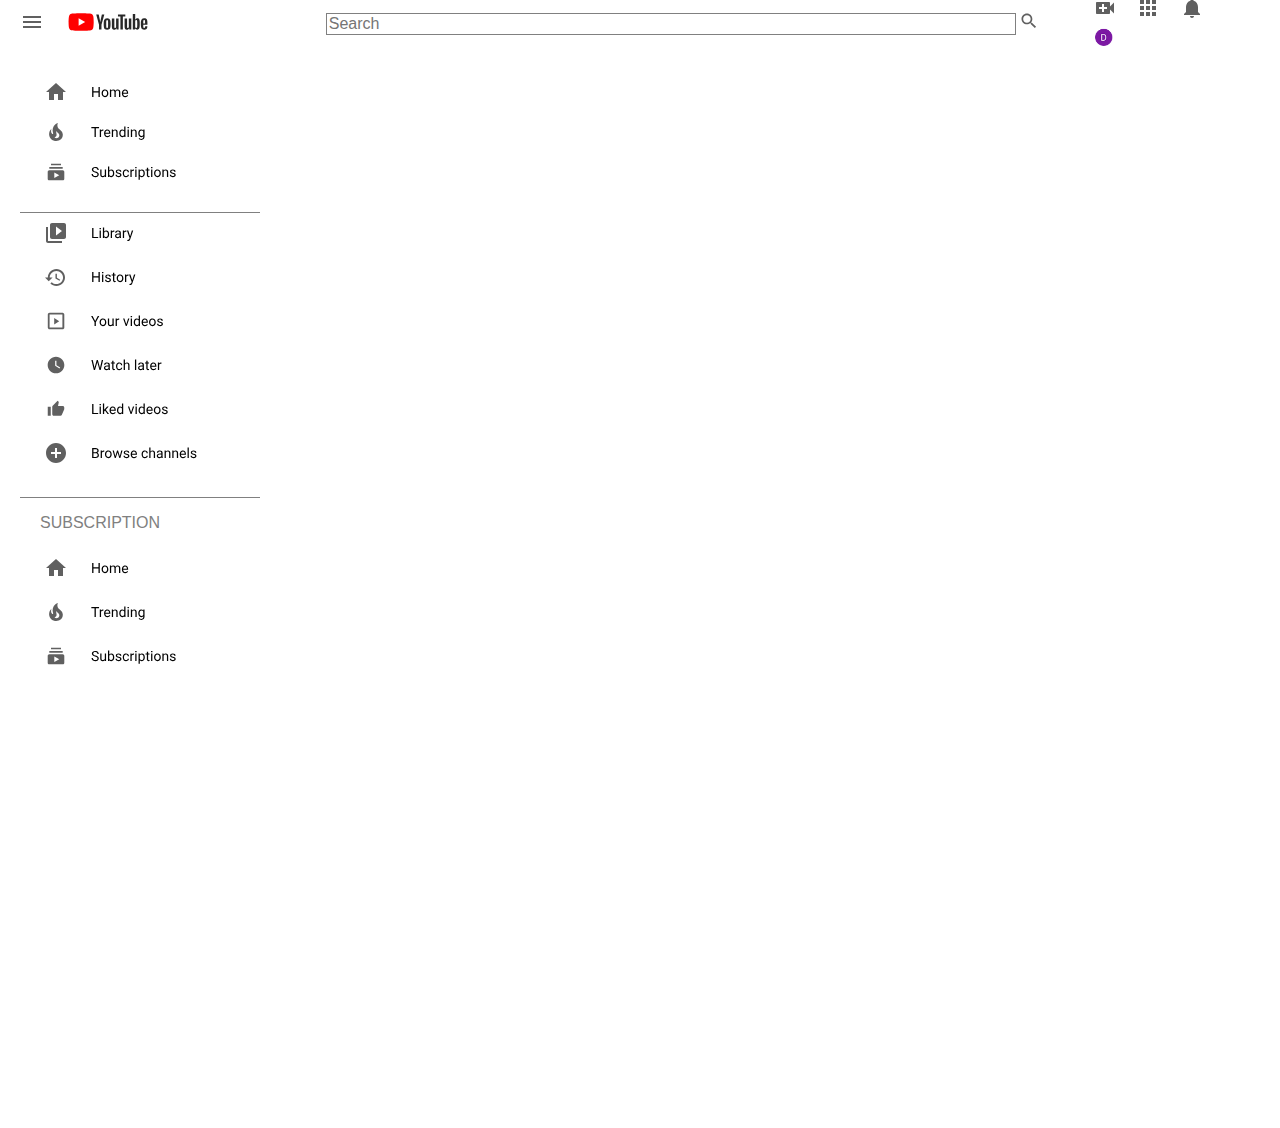
==== index.html @ dace60fe "220717" ====
<!DOCTYPE html>
<html lang="en">
  <head>
    <meta charset="UTF-8" />
    <meta http-equiv="X-UA-Compatible" content="IE=edge" />
    <meta name="viewport" content="width=device-width, initial-scale=1.0" />
    <title>Mytube</title>
    <link rel="stylesheet" href="./css/reset.css" />
    <link rel="stylesheet" href="./css/style.css" />
  </head>
  <body>
    <div class="container">
        <header>
            <span class="header-left">
                <img class="hamMenu-img" src="./img/community/Hamburger-Menu.svg" alt="imgHamMenu" />
                <img class="logo-img" src="./img/logo.svg" alt="imgLogo" />
            </span>
            <span class="header-center">
                <input type="text" class="search" placeholder="Search" />
                <img class="find-img" src="./img/community/find.svg" alt="imgFind" />
            </span>
            <div class="header-right">
                <img class="header-right-img" src="./img/community/camera.svg" alt="imgCamera" />
                <img class="header-right-img" src="./img/community/chocolate.svg" alt="imgChocolate" />
                <img class="header-right-img" src="./img/community/nobell.svg" alt="imgNobell" />
                <img class="header-right-img" src="./img/profile.svg" alt="imgProfile" />
            </div>
        </header>
    
        <aside class="aside">
            <div class="aside-menu-first">
                <img class="aisde-menu-first-img" src="./img/aside/home.svg" alt="imgHome" />
                <img class="aisde-menu-first-img" src="./img/aside/trending.svg" alt="imgtrending" />
                <img class="aisde-menu-first-img" src="./img/aside/subscription.svg" alt="imgsubscription" />
            </div>

            <div class="aside-menu-second">
                <img class="aisde-menu-second-img" src="./img/aside/library.svg" alt="imgLibrary" />
                <img class="aisde-menu-second-img" src="./img/aside/history.svg" alt="imgHistory" />
                <img class="aisde-menu-second-img" src="./img/aside/yourVideos.svg" alt="imgYourVideos" />
                <img class="aisde-menu-second-img" src="./img/aside/watchLater.svg" alt="imgWatchLater" />
                <img class="aisde-menu-second-img" src="./img/aside/likedVideos.svg" alt="imgLikedVideos" />
                <img class="aisde-menu-second-img" src="./img/aside/browseCahnnels.svg" alt="imgBrowseCahnnels" />
            </div>
            <div class="aside-menu-sub">
                <p class="sub-text">SUBSCRIPTION</p>
                <img class="aisde-menu-first-img" src="./img/aside/home.svg" alt="imgHome" />
                <img class="aisde-menu-first-img" src="./img/aside/trending.svg" alt="imgtrending" />
                <img class="aisde-menu-first-img" src="./img/aside/subscription.svg" alt="imgsubscription" />
            </div>


        </aside>
    

    <script src="https://code.jquery.com/jquery-1.12.4.min.js"></script>
    
    
</div>
</body>
</html>
---- css/style.css ----
header {
  display: -webkit-box;
  display: -ms-flexbox;
  display: flex;
  -webkit-box-pack: justify;
      -ms-flex-pack: justify;
          justify-content: space-between;
  margin-top: 5px;
  height: 37px;
  width: 100%;
  -webkit-box-align: center;
      -ms-flex-align: center;
          align-items: center;
}
header .header-left {
  width: 20%;
  margin-left: 20px;
}
header .header-left .logo-img {
  margin-left: 20px;
}
header .header-center {
  width: 60%;
  margin-left: 50px;
}
header .header-center .search {
  border: solid gray 1px;
  width: 90%;
}
header .header-right {
  margin-right: 20px;
}
header .header-right .header-right-img {
  margin-right: 15px;
  height: 24px;
}

.aside {
  margin-top: 30px;
  margin-left: 20px;
  width: 240px;
  height: 1056px;
}
.aside .aside-menu-first {
  display: -webkit-box;
  display: -ms-flexbox;
  display: flex;
  -webkit-box-orient: vertical;
  -webkit-box-direction: normal;
      -ms-flex-direction: column;
          flex-direction: column;
  margin-bottom: 20px;
}
.aside .aside-menu-second {
  -webkit-box-orient: vertical;
  -webkit-box-direction: normal;
      -ms-flex-direction: column;
          flex-direction: column;
  border-top: solid gray 1px;
  margin-bottom: 20px;
}
.aside .aside-menu-sub {
  -webkit-box-orient: vertical;
  -webkit-box-direction: normal;
      -ms-flex-direction: column;
          flex-direction: column;
  border-top: solid gray 1px;
}
.aside .aside-menu-sub .sub-text {
  margin-left: 20px;
  color: gray;
}
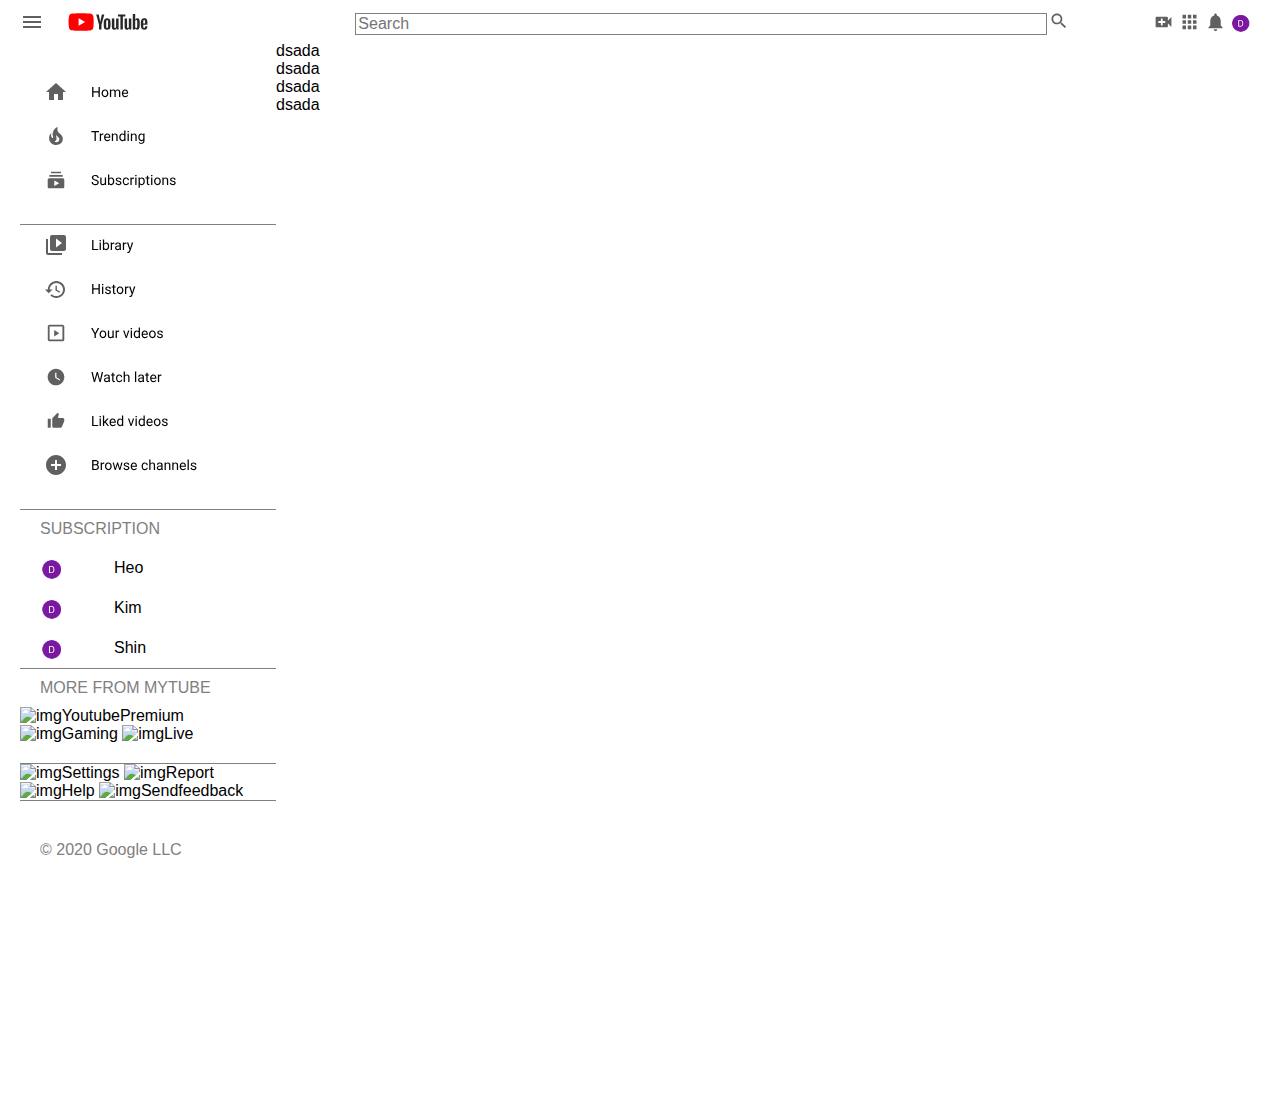
==== commit a5db4e90: "220717" ====
--- a/index.html
+++ b/index.html
@@ -26,36 +26,73 @@
                 <img class="header-right-img" src="./img/profile.svg" alt="imgProfile" />
             </div>
         </header>
-    
-        <aside class="aside">
-            <div class="aside-menu-first">
-                <img class="aisde-menu-first-img" src="./img/aside/home.svg" alt="imgHome" />
-                <img class="aisde-menu-first-img" src="./img/aside/trending.svg" alt="imgtrending" />
-                <img class="aisde-menu-first-img" src="./img/aside/subscription.svg" alt="imgsubscription" />
-            </div>
 
-            <div class="aside-menu-second">
-                <img class="aisde-menu-second-img" src="./img/aside/library.svg" alt="imgLibrary" />
-                <img class="aisde-menu-second-img" src="./img/aside/history.svg" alt="imgHistory" />
-                <img class="aisde-menu-second-img" src="./img/aside/yourVideos.svg" alt="imgYourVideos" />
-                <img class="aisde-menu-second-img" src="./img/aside/watchLater.svg" alt="imgWatchLater" />
-                <img class="aisde-menu-second-img" src="./img/aside/likedVideos.svg" alt="imgLikedVideos" />
-                <img class="aisde-menu-second-img" src="./img/aside/browseCahnnels.svg" alt="imgBrowseCahnnels" />
-            </div>
-            <div class="aside-menu-sub">
-                <p class="sub-text">SUBSCRIPTION</p>
-                <img class="aisde-menu-first-img" src="./img/aside/home.svg" alt="imgHome" />
-                <img class="aisde-menu-first-img" src="./img/aside/trending.svg" alt="imgtrending" />
-                <img class="aisde-menu-first-img" src="./img/aside/subscription.svg" alt="imgsubscription" />
-            </div>
+        <section>
+
+            <aside>
+                <div class="aside-menu-first">
+                    <img class="aisde-menu-first-img" src="./img/aside/home.svg" alt="imgHome" />
+                    <img class="aisde-menu-first-img" src="./img/aside/trending.svg" alt="imgtrending" />
+                    <img class="aisde-menu-first-img" src="./img/aside/subscription.svg" alt="imgsubscription" />
+                </div>
+
+                <div class="aside-menu-second">
+                    <img class="aisde-menu-second-img" src="./img/aside/library.svg" alt="imgLibrary" />
+                    <img class="aisde-menu-second-img" src="./img/aside/history.svg" alt="imgHistory" />
+                    <img class="aisde-menu-second-img" src="./img/aside/yourVideos.svg" alt="imgYourVideos" />
+                    <img class="aisde-menu-second-img" src="./img/aside/watchLater.svg" alt="imgWatchLater" />
+                    <img class="aisde-menu-second-img" src="./img/aside/likedVideos.svg" alt="imgLikedVideos" />
+                    <img class="aisde-menu-second-img" src="./img/aside/browseCahnnels.svg" alt="imgBrowseCahnnels" />
+                </div>
+                <div class="aside-menu-sub">
+                    <div class="sub-text">SUBSCRIPTION</div>
+                    <div class= "sub-profile">
+                        <img class="aside-menu-sub-img" src="./img/profile.svg" alt="imgSubProfile" /> Heo
+                    </div>
+                    <div class= "sub-profile">
+                        <img class="aside-menu-sub-img" src="./img/profile.svg" alt="imgSubProfile" /> Kim
+                    </div>
+                    <div class= "sub-profile">
+                        <img class="aside-menu-sub-img" src="./img/profile.svg" alt="imgSubProfile" /> Shin
+                    </div>
+                </div>
 
 
-        </aside>
-    
+                <div class="aside-menu-third">
+                    <div class="sub-text">MORE FROM MYTUBE</div>
+                    <img class="aisde-menu-third-img" src="./img/aside/youtubePremium.svg" alt="imgYoutubePremium" />
+                    <img class="aisde-menu-third-img" src="./img/aside/gaming.svg" alt="imgGaming" />
+                    <img class="aisde-menu-third-img" src="./img/aside/live.svg" alt="imgLive" />
+                </div>
 
-    <script src="https://code.jquery.com/jquery-1.12.4.min.js"></script>
+                <div class="aside-menu-fourth">
+                    <img class="aisde-menu-fourth-img" src="./img/aside/settings.svg" alt="imgSettings" />
+                    <img class="aisde-menu-fourth-img" src="./img/aside/report.svg" alt="imgReport" />
+                    <img class="aisde-menu-fourth-img" src="./img/aside/help.svg" alt="imgHelp" />
+                    <img class="aisde-menu-fourth-img" src="./img/aside/sendfeedback.svg" alt="imgSendfeedback" />
+                </div>
+
+                <div class="aside-menu-text">
+                    
+                    © 2020 Google LLC
+                </div>
+            
+            </aside>
+
+        
+            <div class="card1">
+                <div class="card">dsada</div>
+                <div class="card">dsada</div>
+                <div class="card">dsada</div>
+                <div class="card">dsada</div>
+                
+            </div>
+        
+        
+        </section>
+    </div>
+<script src="https://code.jquery.com/jquery-1.12.4.min.js"></script>
     
     
-</div>
 </body>
 </html>
--- a/css/style.css
+++ b/css/style.css
@@ -31,42 +31,91 @@
   margin-right: 20px;
 }
 header .header-right .header-right-img {
-  margin-right: 15px;
+  width: 20%;
   height: 24px;
 }
 
-.aside {
-  margin-top: 30px;
-  margin-left: 20px;
-  width: 240px;
-  height: 1056px;
-}
-.aside .aside-menu-first {
+section {
   display: -webkit-box;
   display: -ms-flexbox;
   display: flex;
+}
+section aside {
+  margin-top: 30px;
+  margin-left: 20px;
+  width: 20%;
+  height: 1041px;
+  display: -webkit-box;
+  display: -ms-flexbox;
+  display: flex;
+  -webkit-box-pack: left;
+      -ms-flex-pack: left;
+          justify-content: left;
   -webkit-box-orient: vertical;
   -webkit-box-direction: normal;
       -ms-flex-direction: column;
           flex-direction: column;
+}
+section aside .aside-menu-first {
   margin-bottom: 20px;
 }
-.aside .aside-menu-second {
-  -webkit-box-orient: vertical;
-  -webkit-box-direction: normal;
-      -ms-flex-direction: column;
-          flex-direction: column;
+section aside .aside-menu-second {
   border-top: solid gray 1px;
   margin-bottom: 20px;
 }
-.aside .aside-menu-sub {
-  -webkit-box-orient: vertical;
-  -webkit-box-direction: normal;
-      -ms-flex-direction: column;
-          flex-direction: column;
+section aside .aside-menu-sub {
   border-top: solid gray 1px;
 }
-.aside .aside-menu-sub .sub-text {
+section aside .aside-menu-sub .sub-text {
+  margin-left: 20px;
+  margin-bottom: 10px;
+  padding-top: 10px;
+  color: gray;
+}
+section aside .aside-menu-sub .sub-profile {
+  -webkit-box-align: center;
+      -ms-flex-align: center;
+          align-items: center;
+  width: 240px;
+  height: 40px;
+  display: -webkit-box;
+  display: -ms-flexbox;
+  display: flex;
+}
+section aside .aside-menu-sub .sub-profile .aside-menu-sub-img {
+  width: 24px;
+  margin-right: 50px;
+  margin-left: 20px;
+}
+section aside .aside-menu-third {
+  border-top: solid gray 1px;
+  margin-bottom: 20px;
+}
+section aside .aside-menu-third .sub-text {
+  padding-top: 10px;
+  margin-left: 20px;
+  margin-bottom: 10px;
+  color: gray;
+}
+section aside .aside-menu-fourth {
+  border-top: solid gray 1px;
+  margin-bottom: 20px;
+  border-bottom: solid gray 1px;
+}
+section aside .aside-menu-text {
+  margin-top: 20px;
   margin-left: 20px;
   color: gray;
+}
+section .contents .card {
+  width: 80%;
+  border: solid black 1px;
+  display: -webkit-box;
+  display: -ms-flexbox;
+  display: flex;
+}
+section .contents .card .card {
+  width: 25%;
+  height: 25%;
+  border: solid black 1px;
 }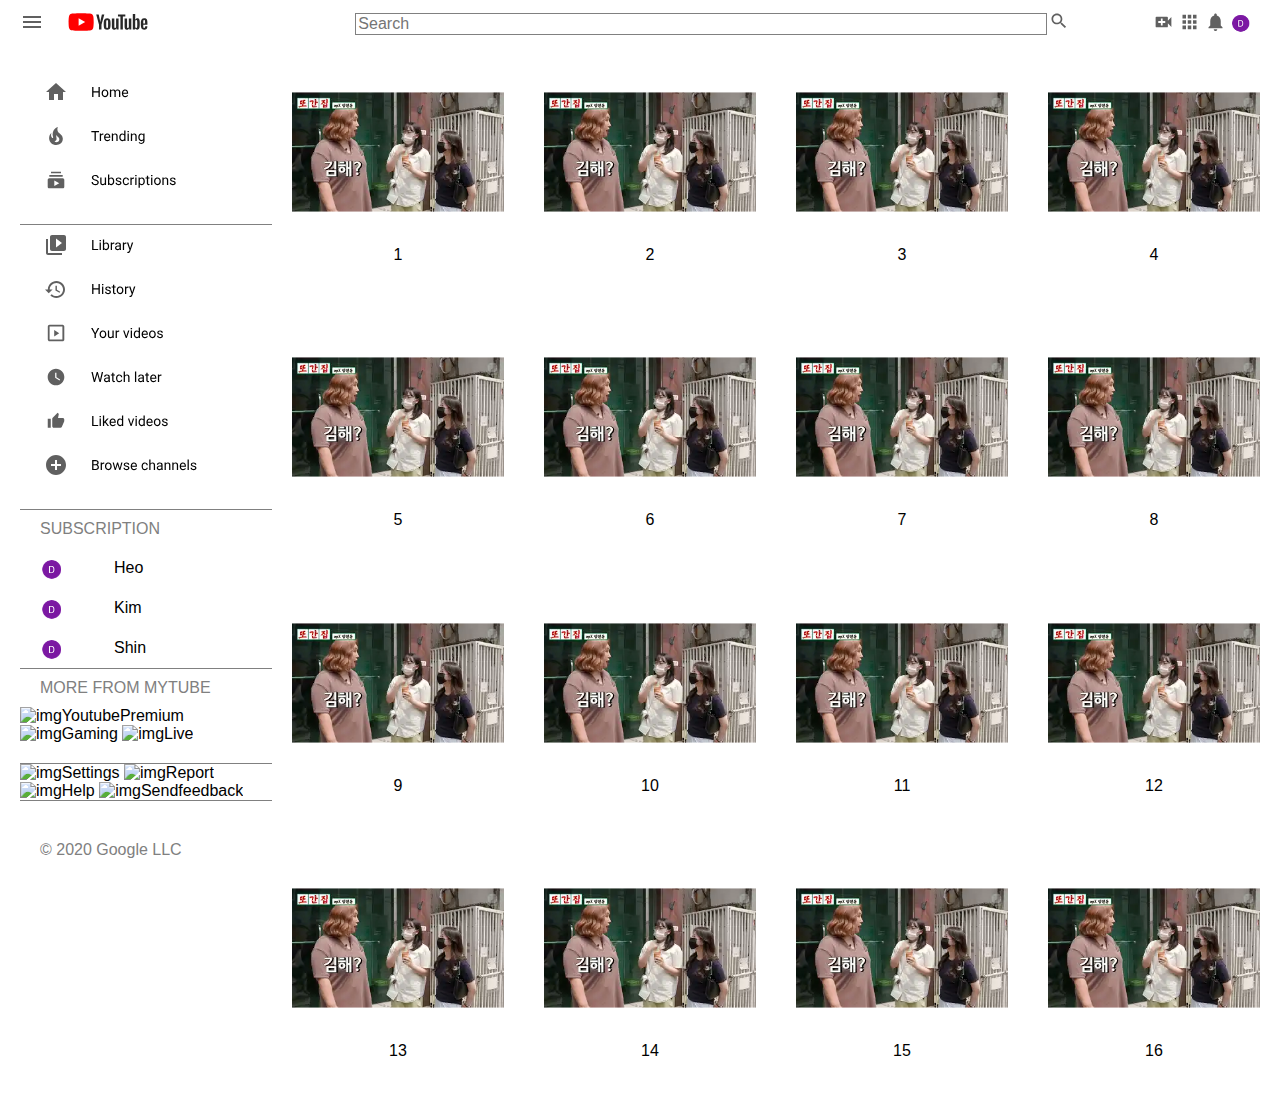
==== commit 30bea86a: "220717" ====
--- a/index.html
+++ b/index.html
@@ -80,12 +80,73 @@
             </aside>
 
         
-            <div class="card1">
-                <div class="card">dsada</div>
-                <div class="card">dsada</div>
-                <div class="card">dsada</div>
-                <div class="card">dsada</div>
+            <div class="contents">
+                <div class="card">
+                    <img class="thumb-img" src="./img/thumb.svg"/>
+                    <div class="card-text">1</div>
+                </div>
+                <div class="card">
+                    <img class="thumb-img" src="./img/thumb.svg"/>
+                    <div class="card-text">2</div>
+                </div>
+                <div class="card">
+                    <img class="thumb-img" src="./img/thumb.svg"/>
+                    <div class="card-text">3</div>
+                </div>
+                <div class="card">
+                    <img class="thumb-img" src="./img/thumb.svg"/>
+                    <div class="card-text">4</div>
+                </div>
+                <div class="card">
+                    <img class="thumb-img" src="./img/thumb.svg"/>
+                    <div class="card-text">5</div>
+                </div>
+                <div class="card">
+                    <img class="thumb-img" src="./img/thumb.svg"/>
+                    <div class="card-text">6</div>
+                </div>
+                <div class="card">
+                    <img class="thumb-img" src="./img/thumb.svg"/>
+                    <div class="card-text">7</div>
+                </div>
+                <div class="card">
+                    <img class="thumb-img" src="./img/thumb.svg"/>
+                    <div class="card-text">8</div>
+                </div>
+                <div class="card">
+                    <img class="thumb-img" src="./img/thumb.svg"/>
+                    <div class="card-text">9</div>
+                </div>
+                <div class="card">
+                    <img class="thumb-img" src="./img/thumb.svg"/>
+                    <div class="card-text">10</div>
+                </div>
+                <div class="card">
+                    <img class="thumb-img" src="./img/thumb.svg"/>
+                    <div class="card-text">11</div>
+                </div>
+                <div class="card">
+                    <img class="thumb-img" src="./img/thumb.svg"/>
+                    <div class="card-text">12</div>
+                </div>
+                <div class="card">
+                    <img class="thumb-img" src="./img/thumb.svg"/>
+                    <div class="card-text">13</div>
+                </div>
+                <div class="card">
+                    <img class="thumb-img" src="./img/thumb.svg"/>
+                    <div class="card-text">14</div>
+                </div>
+                <div class="card">
+                    <img class="thumb-img" src="./img/thumb.svg"/>
+                    <div class="card-text">15</div>
+                </div>
+                <div class="card">
+                    <img class="thumb-img" src="./img/thumb.svg"/>
+                    <div class="card-text">16</div>
+                </div>
                 
+
             </div>
         
         
--- a/css/style.css
+++ b/css/style.css
@@ -107,15 +107,21 @@
   margin-left: 20px;
   color: gray;
 }
-section .contents .card {
+section .contents {
   width: 80%;
-  border: solid black 1px;
   display: -webkit-box;
   display: -ms-flexbox;
   display: flex;
+  -ms-flex-wrap: wrap;
+      flex-wrap: wrap;
+  margin-bottom: 10px;
 }
-section .contents .card .card {
+section .contents .card {
   width: 25%;
-  height: 25%;
-  border: solid black 1px;
+  padding: 20px;
+  text-align: center;
+}
+section .contents .card .thumb-img {
+  width: 100%;
+  height: 80%;
 }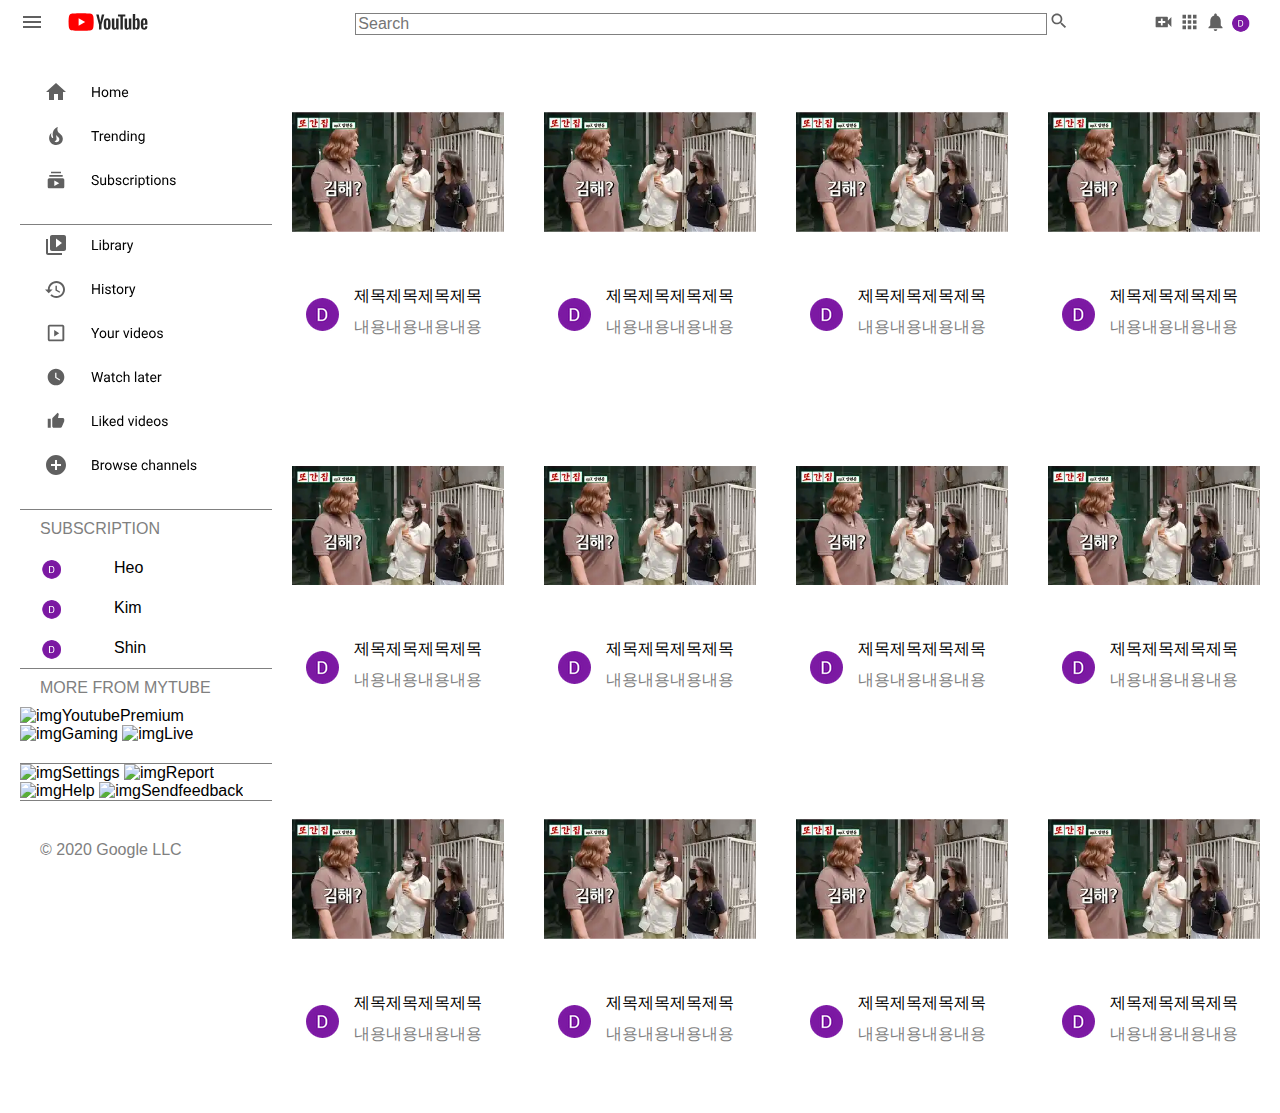
==== commit 455564e4: "220717" ====
--- a/index.html
+++ b/index.html
@@ -81,70 +81,177 @@
 
         
             <div class="contents">
-                <div class="card">
-                    <img class="thumb-img" src="./img/thumb.svg"/>
-                    <div class="card-text">1</div>
-                </div>
-                <div class="card">
-                    <img class="thumb-img" src="./img/thumb.svg"/>
-                    <div class="card-text">2</div>
-                </div>
-                <div class="card">
-                    <img class="thumb-img" src="./img/thumb.svg"/>
-                    <div class="card-text">3</div>
-                </div>
-                <div class="card">
-                    <img class="thumb-img" src="./img/thumb.svg"/>
-                    <div class="card-text">4</div>
-                </div>
-                <div class="card">
-                    <img class="thumb-img" src="./img/thumb.svg"/>
-                    <div class="card-text">5</div>
-                </div>
-                <div class="card">
-                    <img class="thumb-img" src="./img/thumb.svg"/>
-                    <div class="card-text">6</div>
-                </div>
-                <div class="card">
-                    <img class="thumb-img" src="./img/thumb.svg"/>
-                    <div class="card-text">7</div>
-                </div>
-                <div class="card">
-                    <img class="thumb-img" src="./img/thumb.svg"/>
-                    <div class="card-text">8</div>
-                </div>
-                <div class="card">
-                    <img class="thumb-img" src="./img/thumb.svg"/>
-                    <div class="card-text">9</div>
-                </div>
-                <div class="card">
-                    <img class="thumb-img" src="./img/thumb.svg"/>
-                    <div class="card-text">10</div>
-                </div>
-                <div class="card">
-                    <img class="thumb-img" src="./img/thumb.svg"/>
-                    <div class="card-text">11</div>
-                </div>
-                <div class="card">
-                    <img class="thumb-img" src="./img/thumb.svg"/>
-                    <div class="card-text">12</div>
-                </div>
-                <div class="card">
-                    <img class="thumb-img" src="./img/thumb.svg"/>
-                    <div class="card-text">13</div>
-                </div>
-                <div class="card">
-                    <img class="thumb-img" src="./img/thumb.svg"/>
-                    <div class="card-text">14</div>
-                </div>
-                <div class="card">
-                    <img class="thumb-img" src="./img/thumb.svg"/>
-                    <div class="card-text">15</div>
-                </div>
-                <div class="card">
-                    <img class="thumb-img" src="./img/thumb.svg"/>
-                    <div class="card-text">16</div>
-                </div>
+                
+                <div class="card">
+                    <img class="thumb-img" src="./img/thumb.svg"/>
+                    <div class="card-text">
+                        <img class="card-img" src="./img/profile.svg"/>
+                        <div class="cart-text-text">
+                            <div class="card-text-title">
+                                제목제목제목제목
+                            </div>
+                            <div class="card-text-content">
+                                내용내용내용내용
+                            </div>
+                        </div>
+                    </div>
+                </div>
+                <div class="card">
+                    <img class="thumb-img" src="./img/thumb.svg"/>
+                    <div class="card-text">
+                        <img class="card-img" src="./img/profile.svg"/>
+                        <div class="cart-text-text">
+                            <div class="card-text-title">
+                                제목제목제목제목
+                            </div>
+                            <div class="card-text-content">
+                                내용내용내용내용
+                            </div>
+                        </div>
+                    </div>
+                </div>
+                <div class="card">
+                    <img class="thumb-img" src="./img/thumb.svg"/>
+                    <div class="card-text">
+                        <img class="card-img" src="./img/profile.svg"/>
+                        <div class="cart-text-text">
+                            <div class="card-text-title">
+                                제목제목제목제목
+                            </div>
+                            <div class="card-text-content">
+                                내용내용내용내용
+                            </div>
+                        </div>
+                    </div>
+                </div>
+                <div class="card">
+                    <img class="thumb-img" src="./img/thumb.svg"/>
+                    <div class="card-text">
+                        <img class="card-img" src="./img/profile.svg"/>
+                        <div class="cart-text-text">
+                            <div class="card-text-title">
+                                제목제목제목제목
+                            </div>
+                            <div class="card-text-content">
+                                내용내용내용내용
+                            </div>
+                        </div>
+                    </div>
+                </div>
+                <div class="card">
+                    <img class="thumb-img" src="./img/thumb.svg"/>
+                    <div class="card-text">
+                        <img class="card-img" src="./img/profile.svg"/>
+                        <div class="cart-text-text">
+                            <div class="card-text-title">
+                                제목제목제목제목
+                            </div>
+                            <div class="card-text-content">
+                                내용내용내용내용
+                            </div>
+                        </div>
+                    </div>
+                </div>
+                <div class="card">
+                    <img class="thumb-img" src="./img/thumb.svg"/>
+                    <div class="card-text">
+                        <img class="card-img" src="./img/profile.svg"/>
+                        <div class="cart-text-text">
+                            <div class="card-text-title">
+                                제목제목제목제목
+                            </div>
+                            <div class="card-text-content">
+                                내용내용내용내용
+                            </div>
+                        </div>
+                    </div>
+                </div>
+                <div class="card">
+                    <img class="thumb-img" src="./img/thumb.svg"/>
+                    <div class="card-text">
+                        <img class="card-img" src="./img/profile.svg"/>
+                        <div class="cart-text-text">
+                            <div class="card-text-title">
+                                제목제목제목제목
+                            </div>
+                            <div class="card-text-content">
+                                내용내용내용내용
+                            </div>
+                        </div>
+                    </div>
+                </div>
+                <div class="card">
+                    <img class="thumb-img" src="./img/thumb.svg"/>
+                    <div class="card-text">
+                        <img class="card-img" src="./img/profile.svg"/>
+                        <div class="cart-text-text">
+                            <div class="card-text-title">
+                                제목제목제목제목
+                            </div>
+                            <div class="card-text-content">
+                                내용내용내용내용
+                            </div>
+                        </div>
+                    </div>
+                </div>
+                <div class="card">
+                    <img class="thumb-img" src="./img/thumb.svg"/>
+                    <div class="card-text">
+                        <img class="card-img" src="./img/profile.svg"/>
+                        <div class="cart-text-text">
+                            <div class="card-text-title">
+                                제목제목제목제목
+                            </div>
+                            <div class="card-text-content">
+                                내용내용내용내용
+                            </div>
+                        </div>
+                    </div>
+                </div>
+                <div class="card">
+                    <img class="thumb-img" src="./img/thumb.svg"/>
+                    <div class="card-text">
+                        <img class="card-img" src="./img/profile.svg"/>
+                        <div class="cart-text-text">
+                            <div class="card-text-title">
+                                제목제목제목제목
+                            </div>
+                            <div class="card-text-content">
+                                내용내용내용내용
+                            </div>
+                        </div>
+                    </div>
+                </div>
+                <div class="card">
+                    <img class="thumb-img" src="./img/thumb.svg"/>
+                    <div class="card-text">
+                        <img class="card-img" src="./img/profile.svg"/>
+                        <div class="cart-text-text">
+                            <div class="card-text-title">
+                                제목제목제목제목
+                            </div>
+                            <div class="card-text-content">
+                                내용내용내용내용
+                            </div>
+                        </div>
+                    </div>
+                </div>
+                <div class="card">
+                    <img class="thumb-img" src="./img/thumb.svg"/>
+                    <div class="card-text">
+                        <img class="card-img" src="./img/profile.svg"/>
+                        <div class="cart-text-text">
+                            <div class="card-text-title">
+                                제목제목제목제목
+                            </div>
+                            <div class="card-text-content">
+                                내용내용내용내용
+                            </div>
+                        </div>
+                    </div>
+                </div>
+                
+                
                 
 
             </div>
--- a/css/style.css
+++ b/css/style.css
@@ -123,5 +123,23 @@
 }
 section .contents .card .thumb-img {
   width: 100%;
-  height: 80%;
+  height: 70%;
+}
+section .contents .card .card-text {
+  display: -webkit-box;
+  display: -ms-flexbox;
+  display: flex;
+}
+section .contents .card .card-text .card-img {
+  margin-left: 10px;
+  margin-right: 10px;
+  -webkit-box-align: center;
+      -ms-flex-align: center;
+          align-items: center;
+}
+section .contents .card .card-text .card-text-title {
+  margin-bottom: 10px;
+}
+section .contents .card .card-text .card-text-content {
+  color: grey;
 }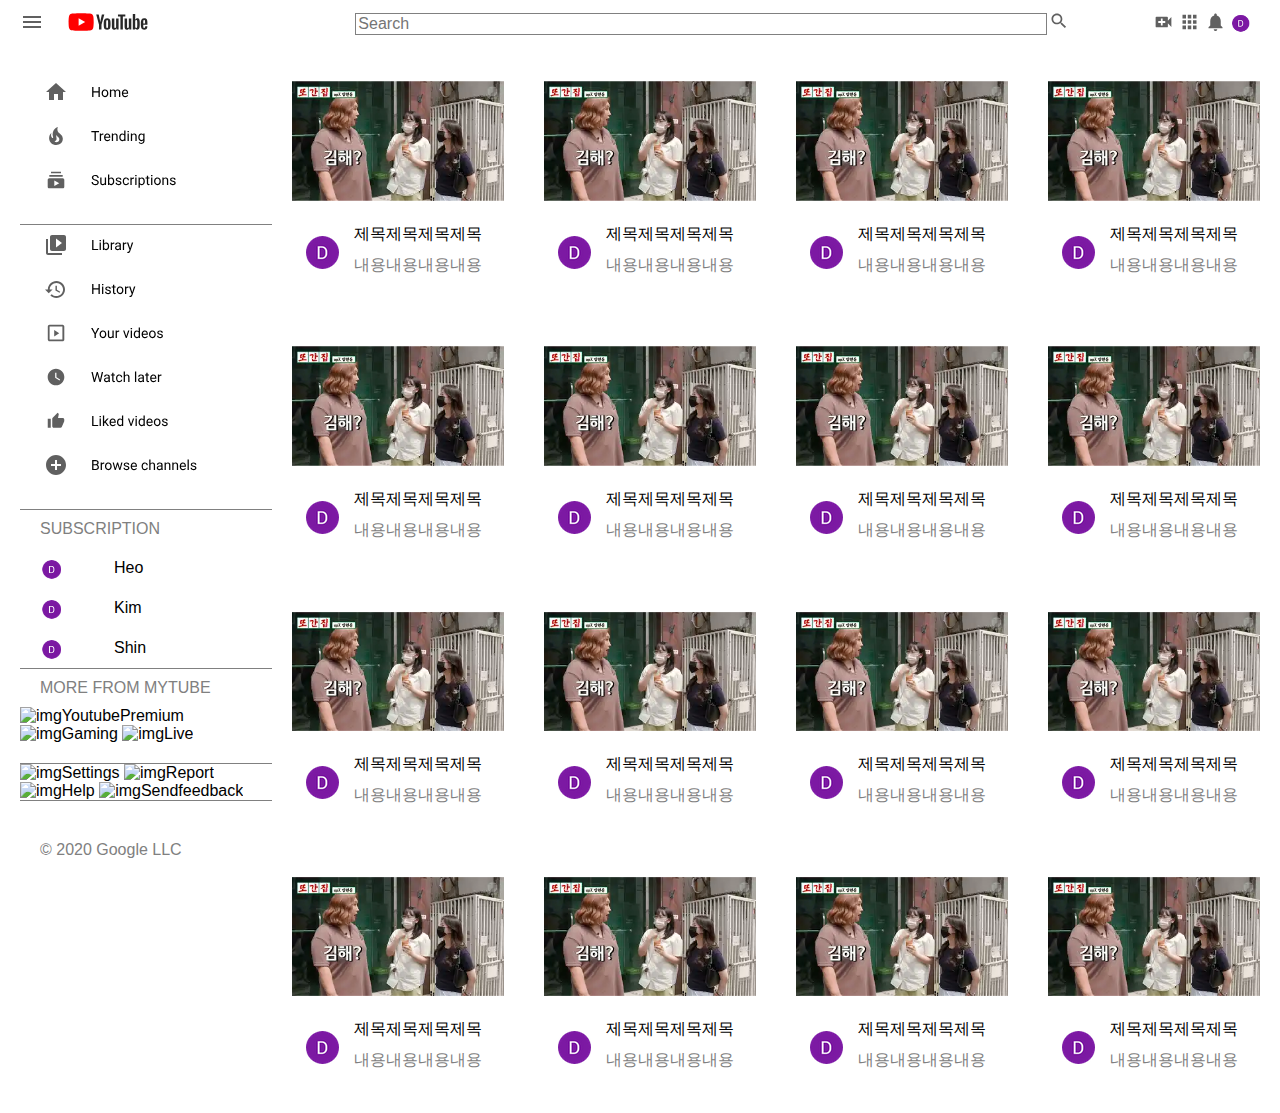
==== commit 9b00a497: "220717" ====
--- a/index.html
+++ b/index.html
@@ -250,7 +250,65 @@
                         </div>
                     </div>
                 </div>
-                
+                <div class="card">
+                    <img class="thumb-img" src="./img/thumb.svg"/>
+                    <div class="card-text">
+                        <img class="card-img" src="./img/profile.svg"/>
+                        <div class="cart-text-text">
+                            <div class="card-text-title">
+                                제목제목제목제목
+                            </div>
+                            <div class="card-text-content">
+                                내용내용내용내용
+                            </div>
+                        </div>
+                    </div>
+                </div>
+                <div class="card">
+                    <img class="thumb-img" src="./img/thumb.svg"/>
+                    <div class="card-text">
+                        <img class="card-img" src="./img/profile.svg"/>
+                        <div class="cart-text-text">
+                            <div class="card-text-title">
+                                제목제목제목제목
+                            </div>
+                            <div class="card-text-content">
+                                내용내용내용내용
+                            </div>
+                        </div>
+                    </div>
+                </div>
+                <div class="card">
+                    <img class="thumb-img" src="./img/thumb.svg"/>
+                    <div class="card-text">
+                        <img class="card-img" src="./img/profile.svg"/>
+                        <div class="cart-text-text">
+                            <div class="card-text-title">
+                                제목제목제목제목
+                            </div>
+                            <div class="card-text-content">
+                                내용내용내용내용
+                            </div>
+                        </div>
+                    </div>
+                </div>
+                <div class="card">
+                    <img class="thumb-img" src="./img/thumb.svg"/>
+                    <div class="card-text">
+                        <img class="card-img" src="./img/profile.svg"/>
+                        <div class="cart-text-text">
+                            <div class="card-text-title">
+                                제목제목제목제목
+                            </div>
+                            <div class="card-text-content">
+                                내용내용내용내용
+                            </div>
+                        </div>
+                    </div>
+                </div>
+                
+                
+
                 
                 
 
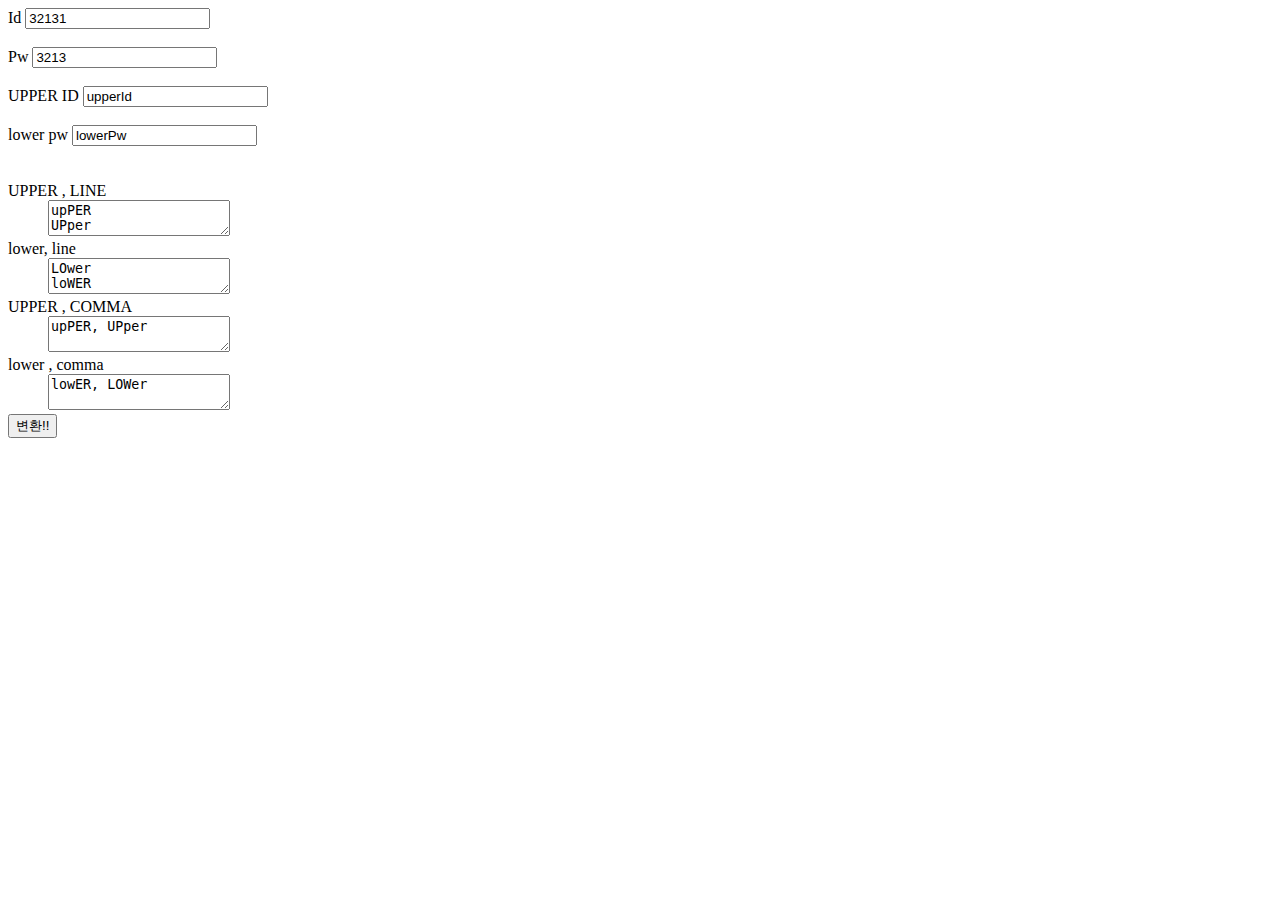
==== commit 8aaab730: "Initial commit" ====
--- a/index.html
+++ b/index.html
@@ -1,324 +1,67 @@
 <!DOCTYPE html>
 <html lang="en">
-  <head>
-    <meta charset="UTF-8" />
-    <meta http-equiv="X-UA-Compatible" content="IE=edge" />
-    <meta name="viewport" content="width=device-width, initial-scale=1.0" />
-    <title>Mytube</title>
-    <link rel="stylesheet" href="./css/reset.css" />
-    <link rel="stylesheet" href="./css/style.css" />
-  </head>
-  <body>
-    <div class="container">
-        <header>
-            <span class="header-left">
-                <img class="hamMenu-img" src="./img/community/Hamburger-Menu.svg" alt="imgHamMenu" />
-                <img class="logo-img" src="./img/logo.svg" alt="imgLogo" />
+<head>
+    <meta charset="UTF-8">
+    <title>Title</title>
+    <script src="form.serializer.js"></script>
+</head>
+<body>
+    <form id ="testForm">
+        <label>Id
+            <input type="text" name="ID" value="32131">
+        </label>
+        <br>
+        <br>
+        <label>Pw
+            <input type="text" name="PW" value="3213">
+        </label>
+        <br>
+        <br>
+        <label>UPPER ID
+            <input type="text" name="upperId" value="upperId" data-serialize-case="upper">
+        </label>
+        <br>
+        <br>
+        <label>lower pw
+            <input type="text" name="lowerPw" value="lowerPw" data-serialize-case="lower">
+        </label>
+        <br>
+        <br>
+        <br>
+        <dt>UPPER , LINE</dt>
+        <dd>
+            <span class="inputbox">
+                <textarea name="upperLine" id="upperLine" data-serialize-delimiter="line" data-serialize-max=10 data-serialize-case="upper">upPER
+UPper</textarea>
             </span>
-            <span class="header-center">
-                <input type="text" class="search" placeholder="Search" />
-                <img class="find-img" src="./img/community/find.svg" alt="imgFind" />
+        </dd>
+        <dt>lower, line</dt>
+        <dd>
+            <span class="inputbox">
+                <textarea name="lowerLine" id="lowerLine" data-serialize-delimiter="line" data-serialize-max=1000 data-serialize-case="lower">LOwer
+loWER</textarea>
             </span>
-            <div class="header-right">
-                <img class="header-right-img" src="./img/community/camera.svg" alt="imgCamera" />
-                <img class="header-right-img" src="./img/community/chocolate.svg" alt="imgChocolate" />
-                <img class="header-right-img" src="./img/community/nobell.svg" alt="imgNobell" />
-                <img class="header-right-img" src="./img/profile.svg" alt="imgProfile" />
-            </div>
-        </header>
+        </dd>
+        <dt>UPPER , COMMA</dt>
+        <dd>
+            <span class="inputbox">
+                <textarea name="upperComma" id="upperComma" data-serialize-delimiter="comma" data-serialize-max=10 data-serialize-case="upper">upPER, UPper</textarea>
+            </span>
+        </dd>
+        <dt>lower , comma</dt>
+        <dd>
+            <span class="inputbox">
+                <textarea name="lowerComma" id="lowerComma" data-serialize-delimiter="comma" data-serialize-max=10 data-serialize-case="lower">lowER, LOWer</textarea>
+            </span>
+        </dd>
+    </form>
+    <button type="button" onclick="alertPrintLog()">변환!!</button>
 
-        <section>
-
-            <aside>
-                <div class="aside-menu-first">
-                    <img class="aisde-menu-first-img" src="./img/aside/home.svg" alt="imgHome" />
-                    <img class="aisde-menu-first-img" src="./img/aside/trending.svg" alt="imgtrending" />
-                    <img class="aisde-menu-first-img" src="./img/aside/subscription.svg" alt="imgsubscription" />
-                </div>
-
-                <div class="aside-menu-second">
-                    <img class="aisde-menu-second-img" src="./img/aside/library.svg" alt="imgLibrary" />
-                    <img class="aisde-menu-second-img" src="./img/aside/history.svg" alt="imgHistory" />
-                    <img class="aisde-menu-second-img" src="./img/aside/yourVideos.svg" alt="imgYourVideos" />
-                    <img class="aisde-menu-second-img" src="./img/aside/watchLater.svg" alt="imgWatchLater" />
-                    <img class="aisde-menu-second-img" src="./img/aside/likedVideos.svg" alt="imgLikedVideos" />
-                    <img class="aisde-menu-second-img" src="./img/aside/browseCahnnels.svg" alt="imgBrowseCahnnels" />
-                </div>
-                <div class="aside-menu-sub">
-                    <div class="sub-text">SUBSCRIPTION</div>
-                    <div class= "sub-profile">
-                        <img class="aside-menu-sub-img" src="./img/profile.svg" alt="imgSubProfile" /> Heo
-                    </div>
-                    <div class= "sub-profile">
-                        <img class="aside-menu-sub-img" src="./img/profile.svg" alt="imgSubProfile" /> Kim
-                    </div>
-                    <div class= "sub-profile">
-                        <img class="aside-menu-sub-img" src="./img/profile.svg" alt="imgSubProfile" /> Shin
-                    </div>
-                </div>
-
-
-                <div class="aside-menu-third">
-                    <div class="sub-text">MORE FROM MYTUBE</div>
-                    <img class="aisde-menu-third-img" src="./img/aside/youtubePremium.svg" alt="imgYoutubePremium" />
-                    <img class="aisde-menu-third-img" src="./img/aside/gaming.svg" alt="imgGaming" />
-                    <img class="aisde-menu-third-img" src="./img/aside/live.svg" alt="imgLive" />
-                </div>
-
-                <div class="aside-menu-fourth">
-                    <img class="aisde-menu-fourth-img" src="./img/aside/settings.svg" alt="imgSettings" />
-                    <img class="aisde-menu-fourth-img" src="./img/aside/report.svg" alt="imgReport" />
-                    <img class="aisde-menu-fourth-img" src="./img/aside/help.svg" alt="imgHelp" />
-                    <img class="aisde-menu-fourth-img" src="./img/aside/sendfeedback.svg" alt="imgSendfeedback" />
-                </div>
-
-                <div class="aside-menu-text">
-                    
-                    © 2020 Google LLC
-                </div>
-            
-            </aside>
-
-        
-            <div class="contents">
-                
-                <div class="card">
-                    <img class="thumb-img" src="./img/thumb.svg"/>
-                    <div class="card-text">
-                        <img class="card-img" src="./img/profile.svg"/>
-                        <div class="cart-text-text">
-                            <div class="card-text-title">
-                                제목제목제목제목
-                            </div>
-                            <div class="card-text-content">
-                                내용내용내용내용
-                            </div>
-                        </div>
-                    </div>
-                </div>
-                <div class="card">
-                    <img class="thumb-img" src="./img/thumb.svg"/>
-                    <div class="card-text">
-                        <img class="card-img" src="./img/profile.svg"/>
-                        <div class="cart-text-text">
-                            <div class="card-text-title">
-                                제목제목제목제목
-                            </div>
-                            <div class="card-text-content">
-                                내용내용내용내용
-                            </div>
-                        </div>
-                    </div>
-                </div>
-                <div class="card">
-                    <img class="thumb-img" src="./img/thumb.svg"/>
-                    <div class="card-text">
-                        <img class="card-img" src="./img/profile.svg"/>
-                        <div class="cart-text-text">
-                            <div class="card-text-title">
-                                제목제목제목제목
-                            </div>
-                            <div class="card-text-content">
-                                내용내용내용내용
-                            </div>
-                        </div>
-                    </div>
-                </div>
-                <div class="card">
-                    <img class="thumb-img" src="./img/thumb.svg"/>
-                    <div class="card-text">
-                        <img class="card-img" src="./img/profile.svg"/>
-                        <div class="cart-text-text">
-                            <div class="card-text-title">
-                                제목제목제목제목
-                            </div>
-                            <div class="card-text-content">
-                                내용내용내용내용
-                            </div>
-                        </div>
-                    </div>
-                </div>
-                <div class="card">
-                    <img class="thumb-img" src="./img/thumb.svg"/>
-                    <div class="card-text">
-                        <img class="card-img" src="./img/profile.svg"/>
-                        <div class="cart-text-text">
-                            <div class="card-text-title">
-                                제목제목제목제목
-                            </div>
-                            <div class="card-text-content">
-                                내용내용내용내용
-                            </div>
-                        </div>
-                    </div>
-                </div>
-                <div class="card">
-                    <img class="thumb-img" src="./img/thumb.svg"/>
-                    <div class="card-text">
-                        <img class="card-img" src="./img/profile.svg"/>
-                        <div class="cart-text-text">
-                            <div class="card-text-title">
-                                제목제목제목제목
-                            </div>
-                            <div class="card-text-content">
-                                내용내용내용내용
-                            </div>
-                        </div>
-                    </div>
-                </div>
-                <div class="card">
-                    <img class="thumb-img" src="./img/thumb.svg"/>
-                    <div class="card-text">
-                        <img class="card-img" src="./img/profile.svg"/>
-                        <div class="cart-text-text">
-                            <div class="card-text-title">
-                                제목제목제목제목
-                            </div>
-                            <div class="card-text-content">
-                                내용내용내용내용
-                            </div>
-                        </div>
-                    </div>
-                </div>
-                <div class="card">
-                    <img class="thumb-img" src="./img/thumb.svg"/>
-                    <div class="card-text">
-                        <img class="card-img" src="./img/profile.svg"/>
-                        <div class="cart-text-text">
-                            <div class="card-text-title">
-                                제목제목제목제목
-                            </div>
-                            <div class="card-text-content">
-                                내용내용내용내용
-                            </div>
-                        </div>
-                    </div>
-                </div>
-                <div class="card">
-                    <img class="thumb-img" src="./img/thumb.svg"/>
-                    <div class="card-text">
-                        <img class="card-img" src="./img/profile.svg"/>
-                        <div class="cart-text-text">
-                            <div class="card-text-title">
-                                제목제목제목제목
-                            </div>
-                            <div class="card-text-content">
-                                내용내용내용내용
-                            </div>
-                        </div>
-                    </div>
-                </div>
-                <div class="card">
-                    <img class="thumb-img" src="./img/thumb.svg"/>
-                    <div class="card-text">
-                        <img class="card-img" src="./img/profile.svg"/>
-                        <div class="cart-text-text">
-                            <div class="card-text-title">
-                                제목제목제목제목
-                            </div>
-                            <div class="card-text-content">
-                                내용내용내용내용
-                            </div>
-                        </div>
-                    </div>
-                </div>
-                <div class="card">
-                    <img class="thumb-img" src="./img/thumb.svg"/>
-                    <div class="card-text">
-                        <img class="card-img" src="./img/profile.svg"/>
-                        <div class="cart-text-text">
-                            <div class="card-text-title">
-                                제목제목제목제목
-                            </div>
-                            <div class="card-text-content">
-                                내용내용내용내용
-                            </div>
-                        </div>
-                    </div>
-                </div>
-                <div class="card">
-                    <img class="thumb-img" src="./img/thumb.svg"/>
-                    <div class="card-text">
-                        <img class="card-img" src="./img/profile.svg"/>
-                        <div class="cart-text-text">
-                            <div class="card-text-title">
-                                제목제목제목제목
-                            </div>
-                            <div class="card-text-content">
-                                내용내용내용내용
-                            </div>
-                        </div>
-                    </div>
-                </div>
-                <div class="card">
-                    <img class="thumb-img" src="./img/thumb.svg"/>
-                    <div class="card-text">
-                        <img class="card-img" src="./img/profile.svg"/>
-                        <div class="cart-text-text">
-                            <div class="card-text-title">
-                                제목제목제목제목
-                            </div>
-                            <div class="card-text-content">
-                                내용내용내용내용
-                            </div>
-                        </div>
-                    </div>
-                </div>
-                <div class="card">
-                    <img class="thumb-img" src="./img/thumb.svg"/>
-                    <div class="card-text">
-                        <img class="card-img" src="./img/profile.svg"/>
-                        <div class="cart-text-text">
-                            <div class="card-text-title">
-                                제목제목제목제목
-                            </div>
-                            <div class="card-text-content">
-                                내용내용내용내용
-                            </div>
-                        </div>
-                    </div>
-                </div>
-                <div class="card">
-                    <img class="thumb-img" src="./img/thumb.svg"/>
-                    <div class="card-text">
-                        <img class="card-img" src="./img/profile.svg"/>
-                        <div class="cart-text-text">
-                            <div class="card-text-title">
-                                제목제목제목제목
-                            </div>
-                            <div class="card-text-content">
-                                내용내용내용내용
-                            </div>
-                        </div>
-                    </div>
-                </div>
-                <div class="card">
-                    <img class="thumb-img" src="./img/thumb.svg"/>
-                    <div class="card-text">
-                        <img class="card-img" src="./img/profile.svg"/>
-                        <div class="cart-text-text">
-                            <div class="card-text-title">
-                                제목제목제목제목
-                            </div>
-                            <div class="card-text-content">
-                                내용내용내용내용
-                            </div>
-                        </div>
-                    </div>
-                </div>
-                
-                
-
-                
-                
-
-            </div>
-        
-        
-        </section>
-    </div>
-<script src="https://code.jquery.com/jquery-1.12.4.min.js"></script>
-    
-    
 </body>
-</html>
+<script>
+    var alertPrintLog = () => {
+        var formData = JSON.stringify(FormSerializer.serialize(document.getElementById('testForm')), null, 2);
+        console.log(formData);
+    }
+</script>
+</html>